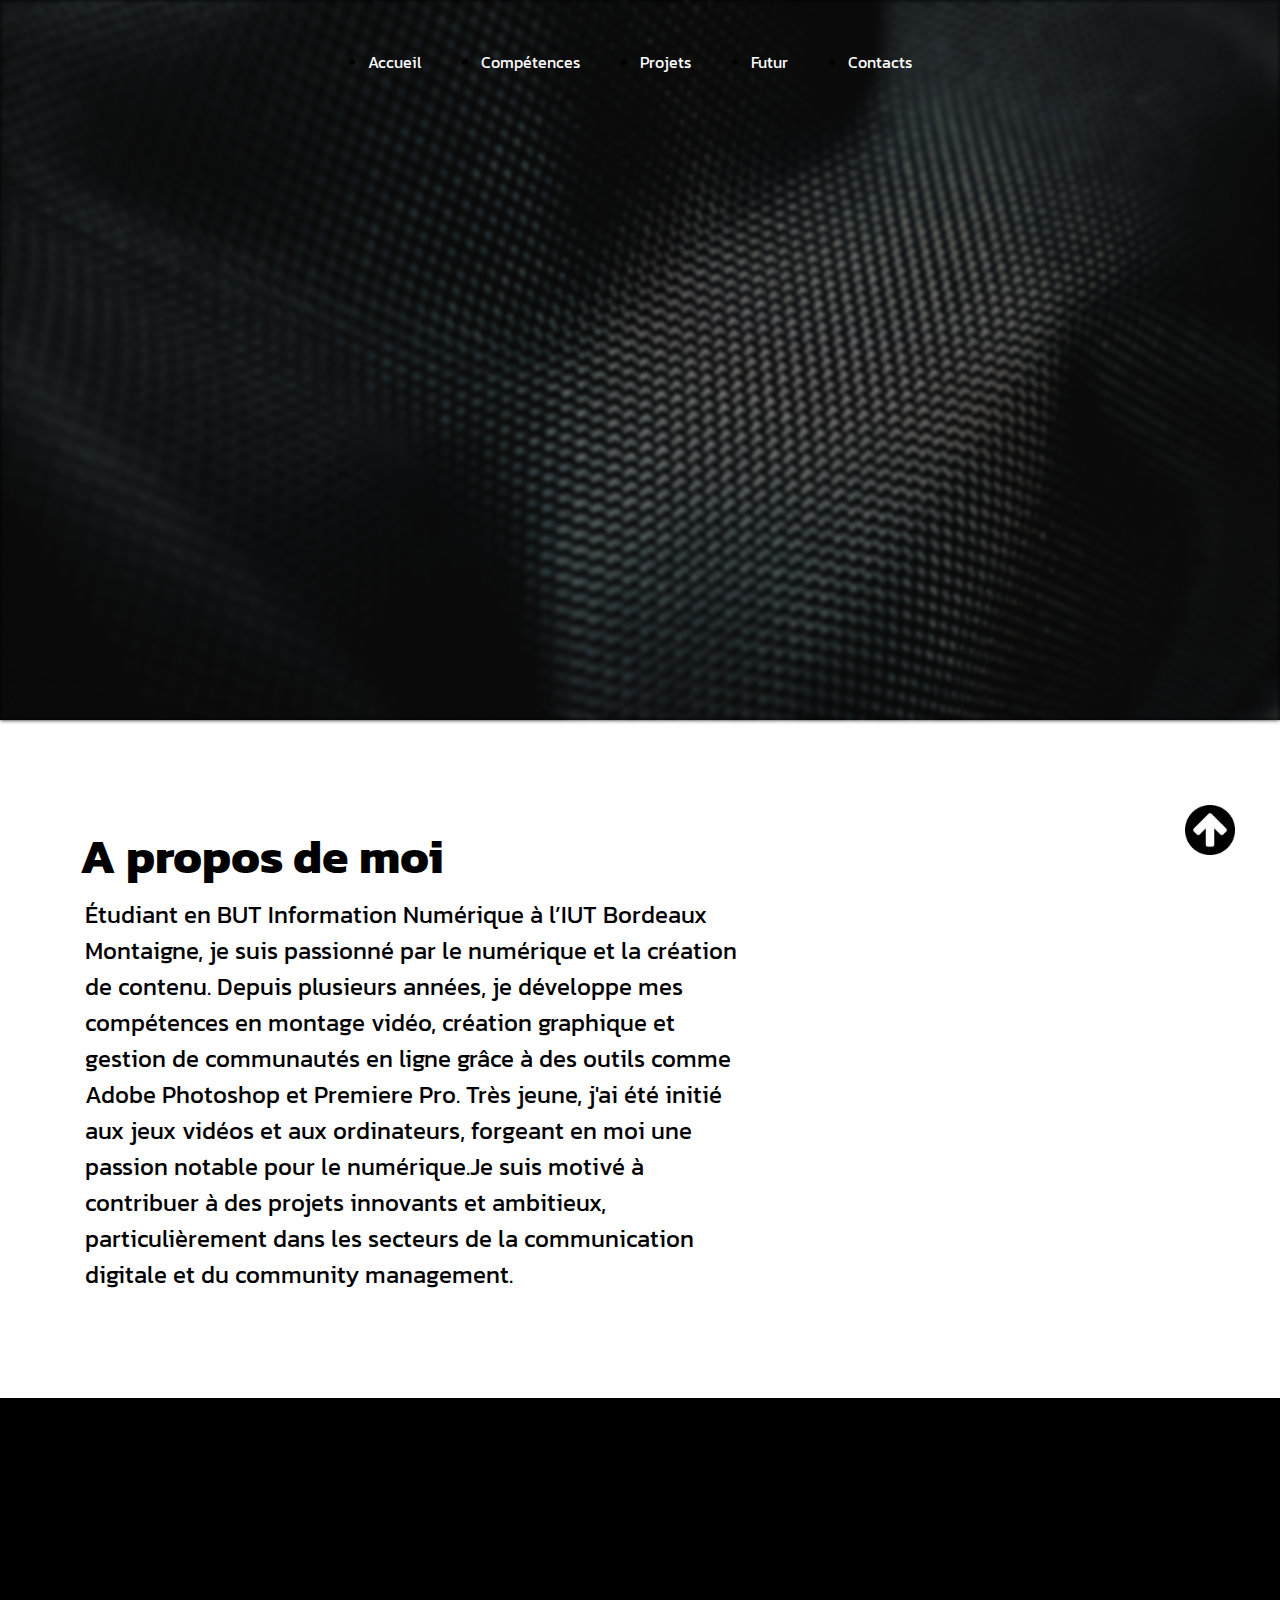
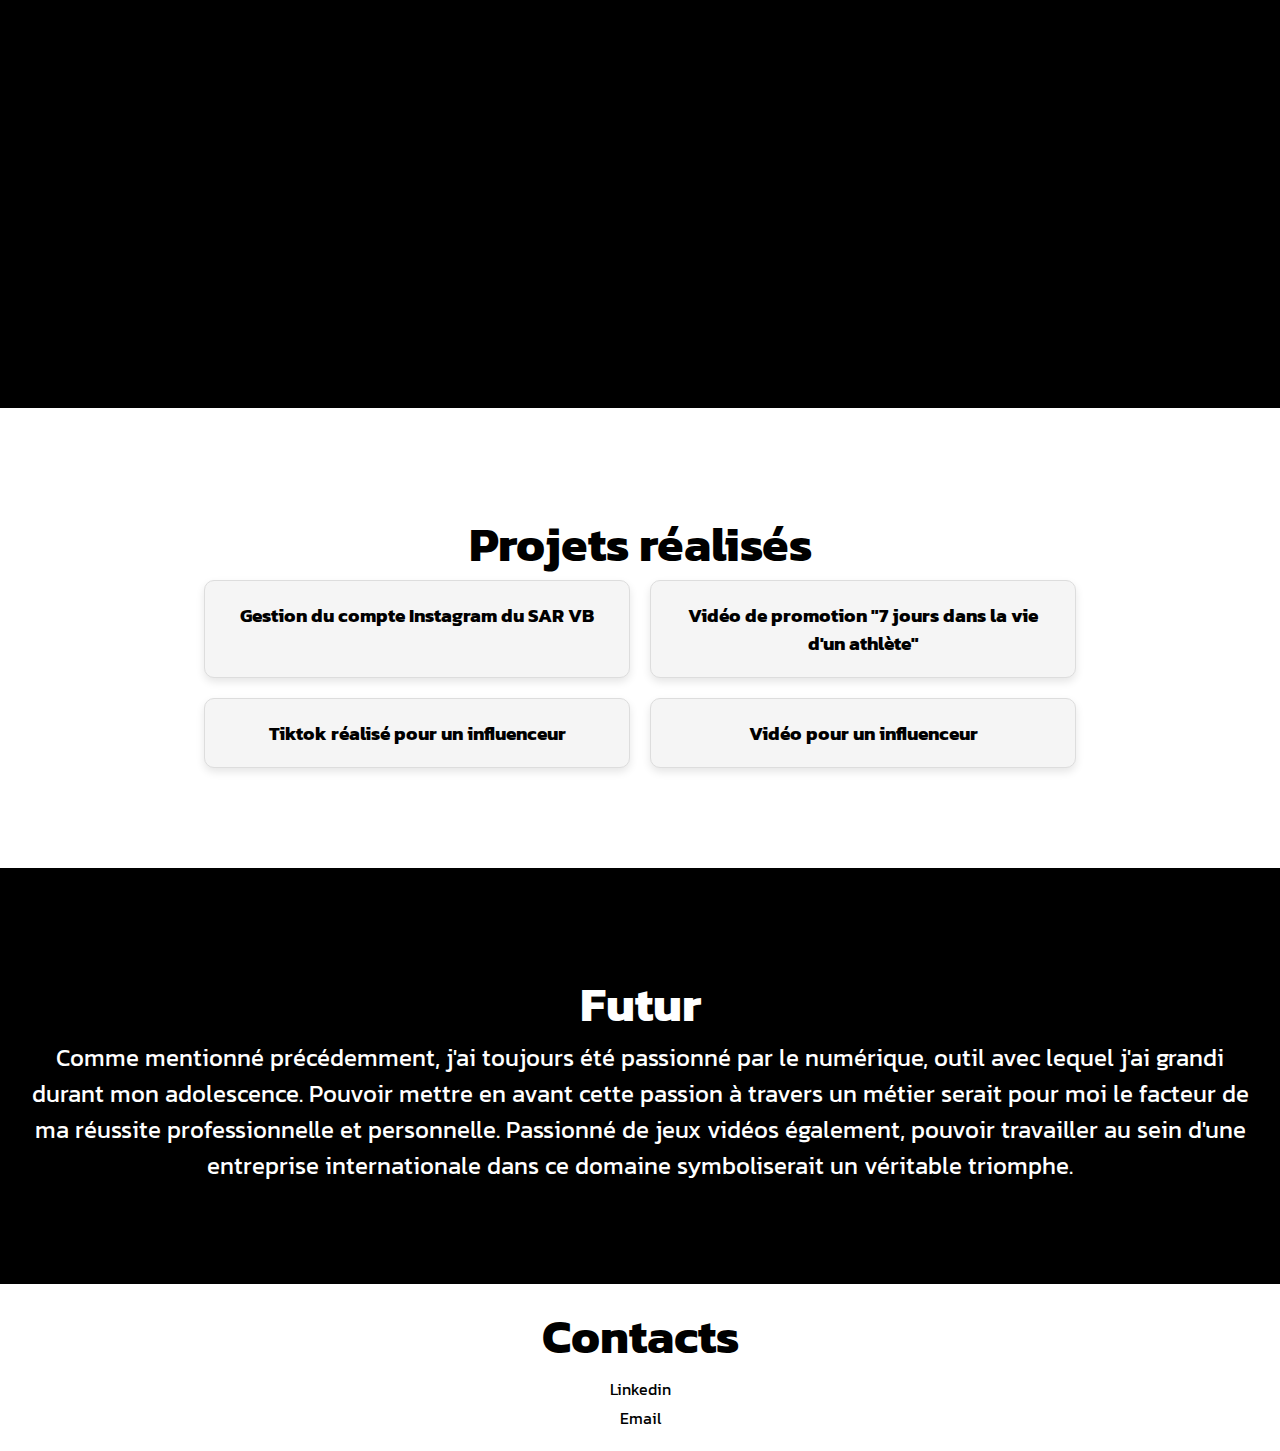
==== index.html @ db4028be "Add files via upload" ====
<!DOCTYPE html>
<html lang="fr">
<head>
    <meta charset="UTF-8">
    <meta name="viewport" content="width=device-width, initial-scale=1.0">
    <title>Portfolio</title>
    <link rel="stylesheet" href="styles/style.css">
</head>

<body>
    <nav class="navbar">
        <div class="navlinks">
            <ul>
                <li><a href="">Accueil</a></li>
                <li><a href="#compétences">Compétences</a></li>
                <li><a href="#Projets">Projets</a></li>
                <li><a href="#futur">Futur</a></li>
                <li><a href="#Contacts">Contacts</a></li>
            </ul>
        </div>
        <img src="images/burger.png" class="menu-burger">
    </nav>
    <div class="slider">
        <img src="images/slider.jpg" class="slider-image" draggable="false">
        <div class="slider-content">
            <h1><span>MOREL Maïol</span></h1>
        </div>
    </div>    
    <div class="section">
        <div class="boxed propos">
            <div class="flex">
                <div class="w40">
                    <h2>A propos de moi</h2>
                </div>
                <div class="w60">
                    <p id="text">
                        Étudiant en BUT Information Numérique à l’IUT Bordeaux Montaigne, je suis passionné par le numérique et la création de contenu. Depuis plusieurs années, je développe mes compétences en montage vidéo, création graphique et gestion de communautés en ligne grâce à des outils comme Adobe Photoshop et Premiere Pro. Très jeune, j'ai été initié aux jeux vidéos et aux ordinateurs, forgeant en moi une passion notable pour le numérique.Je suis motivé à contribuer à des projets innovants et ambitieux, particulièrement dans les secteurs de la communication digitale et du community management.

                    </p>
                </div>
            </div>
        </div>
    </div>
    <div class="section dark" id="compétences">
        <div class="boxed text-center">
            <h2>Mes compétences</h2>
            <div class="container_competences"> 
                <div class="w25 skill" >
                    <div class="container">
                        <img src="images/vegas.jpg" class="images_icones" draggable="false" alt="java">
                        <h3>Vegas</h3>
                    </div>
                    <div class="container">
                        <img src="images/adobe.png" class="images_icones" draggable="false" alt="python">
                        <h3>Adobe</h3>
                    </div>
                    <div class="container">
                        <img src="images/ps.png" class="images_icones" draggable="false" alt="HTML">
                        <h3>Photoshop</h3>
                    </div>
                    <div class="container">
                        <img src="images/premiere.png" class="images_icones" draggable="false" alt="PHP">
                        <h3>Premiere Pro</h3>
                    </div>
                </div>
            </div>
        </div>
    </div>
    <div class="section claire">
        <div class="boxed center-text" id="Projets">
            <h2>Projets réalisés</h2>

            <div class="container_projets" >
                <a  class="container_projet" href="https://www.instagram.com/sar.vb_/" draggable="false">
                    <div>
                        <h3>Gestion du compte Instagram du SAR VB</h3>
                    </div>
                </a>

                <a href="https://www.instagram.com/p/CzO-9KHrw-x/" class="container_projet" draggable="false">
                    <div>
                        <h3>Vidéo de promotion "7 jours dans la vie d'un athlète"</h3>
                    </div>
                </a>
                <a class="container_projet" href="https://www.tiktok.com/@nokapt/video/7187024029004483846?q=nokapt&t=1714820301020" draggable="false">
                    <div>
                        <h3>Tiktok réalisé pour un influenceur</h3>
                    </div>
                </a>
                <a class="container_projet" href="https://www.youtube.com/watch?v=TkOAJU5md28&t=4s" draggable="false">
                    <div>
                        <h3>Vidéo pour un influenceur</h3>
                    </div>
                </a>
                </div>
            </div>
        </div>
    </div>
    <div class="section dark" id="futur">
        <div class="boxed center-text">
            <h2>Futur</h2>
            <div class=" texteur">
                <p>Comme mentionné précédemment, j'ai toujours été passionné par le numérique, outil avec lequel j'ai grandi durant mon adolescence. Pouvoir mettre en avant cette passion à travers un métier serait pour moi le facteur de ma réussite professionnelle et personnelle. Passionné de jeux vidéos également, pouvoir travailler au sein d'une entreprise internationale dans ce domaine symboliserait un véritable triomphe.
                </p>
            </div>
    </div>
    </div>
<div class="btn">
        <img src="images/arrow.png"  class="icone">
    </div>
    <footer>
        <div class id="Contacts">
            <div class="footer-links">
                <h2>Contacts</h2>
                <ul>
                    <li><a href="https://www.linkedin.com/in/ma%C3%AFol-morel-6802a9332/" target="_blank">Linkedin</a></li>
                    <li><a href="https://mail.google.com/mail/?view=cm&fs=1&to=maiol.morel@gmail.com" target="_blank">Email</a></li>
                </ul>
    </footer>
</body>
<script src="js/app.js"></script>
</html>
---- styles/style.css ----
@import url('https://fonts.googleapis.com/css2?family=Kanit:wght@300&display=swap');
  *{
      margin : 0;
      padding : 0;

  }

.navbar{
  position:absolute;
  padding: 50px;
  display: flex;
  justify-content: center;
  width: 100%;
  box-sizing: border-box;
  z-index: 100;
}

.navbar a{
  color: white;
  text-decoration: none;
}

.navbar .navlinks ul{
  display: flex;
  justify-content: center;
}

.navbar .navlinks ul li{
  margin: 0 30px;
}

.navbar .menu-burger{
  display: none;
  position: absolute;
  top: 35px;
  right:50px;
  width: 35px;
}

@media screen and (max-width:745px){
  
  .navbar{
    padding: 0;
  }

  .navbar .menu-burger{
    display: block;
  }

  .navlinks{
    position: absolute;
    flex-direction: column;
    background-color: rgba(0, 0, 0, 0.497);
    backdrop-filter: blur(7px);
    width: 100%;
    height: 100vh;
    display: flex;
    justify-content: center;
    align-items: center;
    margin-left: -1000%;
    transition: all 0.5s ease;
  }



  .navlinks ul{
    display: flex;
    flex-direction: column;
  
  }

  .navbar .navlinks ul li{
    margin: 30px;
    font-size: 1.5em;
  }
}



.mobile-menu{
  margin-left: 0;

}

body{
  font-family: 'Kanit';
}

.slider
 {
  width: 100%;
  height: 80vh;
  background-color: black;
  position: relative;

 }

.slider-image{
  width: 100%;
  height: 100%;
  object-fit: cover;
  filter:blur(2px);
}

.slider-content{
  position: absolute;
  top: 50%;
  left: 50%;
  transform: translate(-50%,-50%);
}

h1{
  color: #FFF;
  font-size: 5rem;
}

h1 span{
  display: inline-block;
  opacity: 0;
  transform: translateY(-30px);
  animation: apparition 0.8s 0.2s ease-out forwards;

}

.nsm{
  text-align: center;

}

p span{
  display: inline-block;
  opacity: 0;
  transform: translateY(-30px);
  animation: apparition 0.8s 0.4s ease-out forwards;
}


.slider-content p{
  color: #FFF;
  font-size: 2rem;
  font-weight: 300;
  
}

.section{
  padding: 100px 0;
}

.propos{
  max-width: 1200px;
}


.boxed{
  margin-inline: auto;
}

.container_competences{
  overflow: auto;
  box-sizing: border-box;
  display: flex;
  justify-content: space-around;
  flex-wrap: wrap;
}

.w40{
  width: 40%;
}

.w60{
  width: 60%;
}

.w25{
  width: 100%;
}

h2{
  font-size: 3rem;
}

p{
  font-size: 1.5rem;
  line-height: 1.5em;
}

.dark{
  background: black;
  color: #FFF;
}

.text-center{
  text-align: center;
  opacity: 0;
  transition: transform 1s ease, opacity 1s ease;
}

.text-center.active{
  transform: translateX(0%);
  opacity: 1;
}

.center-text{
  text-align: center;
  opacity: 1;
  transition: transform 1s ease, opacity 1s ease;
}

.center-text.active{
  transform: translateX(0%);
  opacity: 1;
}


.skill{
  display: flex;
  border-radius: 15px;
  padding: 20px;
  box-sizing: border-box;
  overflow: auto;
}

.container{
  background-color: rgb(34, 34, 34);
  padding: 10%;
  border-radius: 15%;
  margin-right: 30px;
  width: 50px;
  height: 50px;
  display: flex;
  align-items: center;
  justify-content: center;
  flex-direction: column;
  transition: transform 0.3s ease-in-out;
}

.container:hover{
  transform: scale(1.10);
}

.container_competences img {
  max-width: 100%;
  height: auto;
  object-fit: contain;
}

.images_icones{
  width: 100%;
  height: 100%;
  object-fit: contain;
}



.images{
  width: 50px;
  height: 50px;
}

.contacts{
  display: flex;
  justify-content: center; 
  align-items: center; 
  flex-wrap: wrap;
}

.contacts > *{
  margin: 0 10px;
}

@keyframes apparition{
  100%{
    opacity: 1;
    transform: none;
  }
}

@media (max-width: 600px) {
  .skills-container {
    flex-direction: column; 
  }
}


.skill::-webkit-scrollbar {
  width: 12px; 
}

.skill::-webkit-scrollbar-track {
  background: rgb(21, 21, 21);
}

.skill::-webkit-scrollbar-thumb {
  background: #555; 
  border-radius: 6px; 
}

.skill::-webkit-scrollbar-thumb:hover {
  background: #555; 
}

.dots {
  display: flex;
  justify-content: center;
  align-items: center;
  margin-top: 10px;
}

.vert{
  background-color : green;
}

.rouge{
  background-color: red;
}

.dots span {
  height: 10px;
  width: 10px;
  border-radius: 50%;
  display: inline-block;
  margin: 5px;
}

.container_projet {
  text-decoration: none;
  color: black;
  width: 30%;
  background-color: #f5f5f5;
  border: 1px solid #ddd;
  box-shadow: 0 4px 8px rgba(0,0,0,0.1);
  padding: 20px;
  border-radius: 10px;
  transition: transform 0.3s ease-in-out;
}

.container_projet.active{
  transform: translateX(0%);
  opacity: 1;
}

.container_projets {

  position: relative;
  display: flex;
  justify-content: center;
  align-items: stretch;
  flex-wrap: wrap;
  gap: 20px;
}

.container_projet:hover {
  transform: scale(1.05);
}

.container_projets.active{
  opacity: 1;
  transition: transform 1s ease, opacity 1s ease;

}

.images_projets{
  height: 30%;
  width: 80%;
}


@media (max-width: 600px) {
  .container_projet {
    width: 100%;
  }
}

.test{
  display: block;
  position: absolute;
  left: -100%;
  padding: 0 .25em;
  transition: all .5s;
}

.container_projet img{
  max-width: 100%;
  margin: auto  ;
  object-fit: cover;
  z-index: 1;
  position: relative;
}


.container_projet:hover{
  opacity: 1;
  height: auto;
}

@media (max-width:1280px) {
  .flex{
    padding: 0 40px;
  }
}

.texteur{
  align-items: center;
  padding: 0 20px;
}

.btn {
  height: 100px;
  width: 100px;
  background: white;
  border-radius: 50%;
  display: flex;
  justify-content: center;
  align-items: center;
  position: fixed;
  right: 20px;
  bottom: 20px;
  cursor: pointer;
}

.icone {
  width: 50px;
}

.download{
  color: #ddd;
  text-decoration: none;
  background-color: black;
  border-radius: 20px;
  padding: 5px;
}

.claire{
  background-color: white;
}

#presentation{
  display: flex;
}

.carrePres{
  border-radius: 20px;
  color: black;
  max-width: 50%;
  padding:10px 40px;
  margin-left: 50px;
  margin-right: 50px;
}


#text{
  padding: 5px;
}

.souligne{
  text-decoration: underline;
}

.mid{
  justify-content: center;
  justify-items: center;
  
}

.none{
  text-decoration: none;
  color: black;
  font-weight: bold;
}

.image-data {
  width: 100%; 
  height: auto; 
  display: block; 
  margin-top: 10px;
}
footer {
  background-color: #ffffff;
  color: #000000;
  padding: 1rem 0;
  position: relative;
  bottom: auto;
  width: 100%;
}

.footer-content {
  display: flex;
  justify-content: space-around;
  align-items: center;
  max-width: 1200px;
  margin: 0 auto;
  padding: 10px;
  flex-wrap: wrap;
}

.footer-links, .footer-images, .footer-text {
  flex: 1;
  text-align: center;
}

.footer-links ul {
  list-style: none;
  padding: 0;
}

.footer-links li {
  margin: 5px 0;
}

.footer-links a {
  color: #000000;
  text-decoration: none;
}

.footer-links a:hover {
  text-decoration: underline;
}

.footer-images img {
  width: 50px;
  margin: 0 10px;
  vertical-align: middle;
}

.footer-text p {
  margin: 5px 0;
}
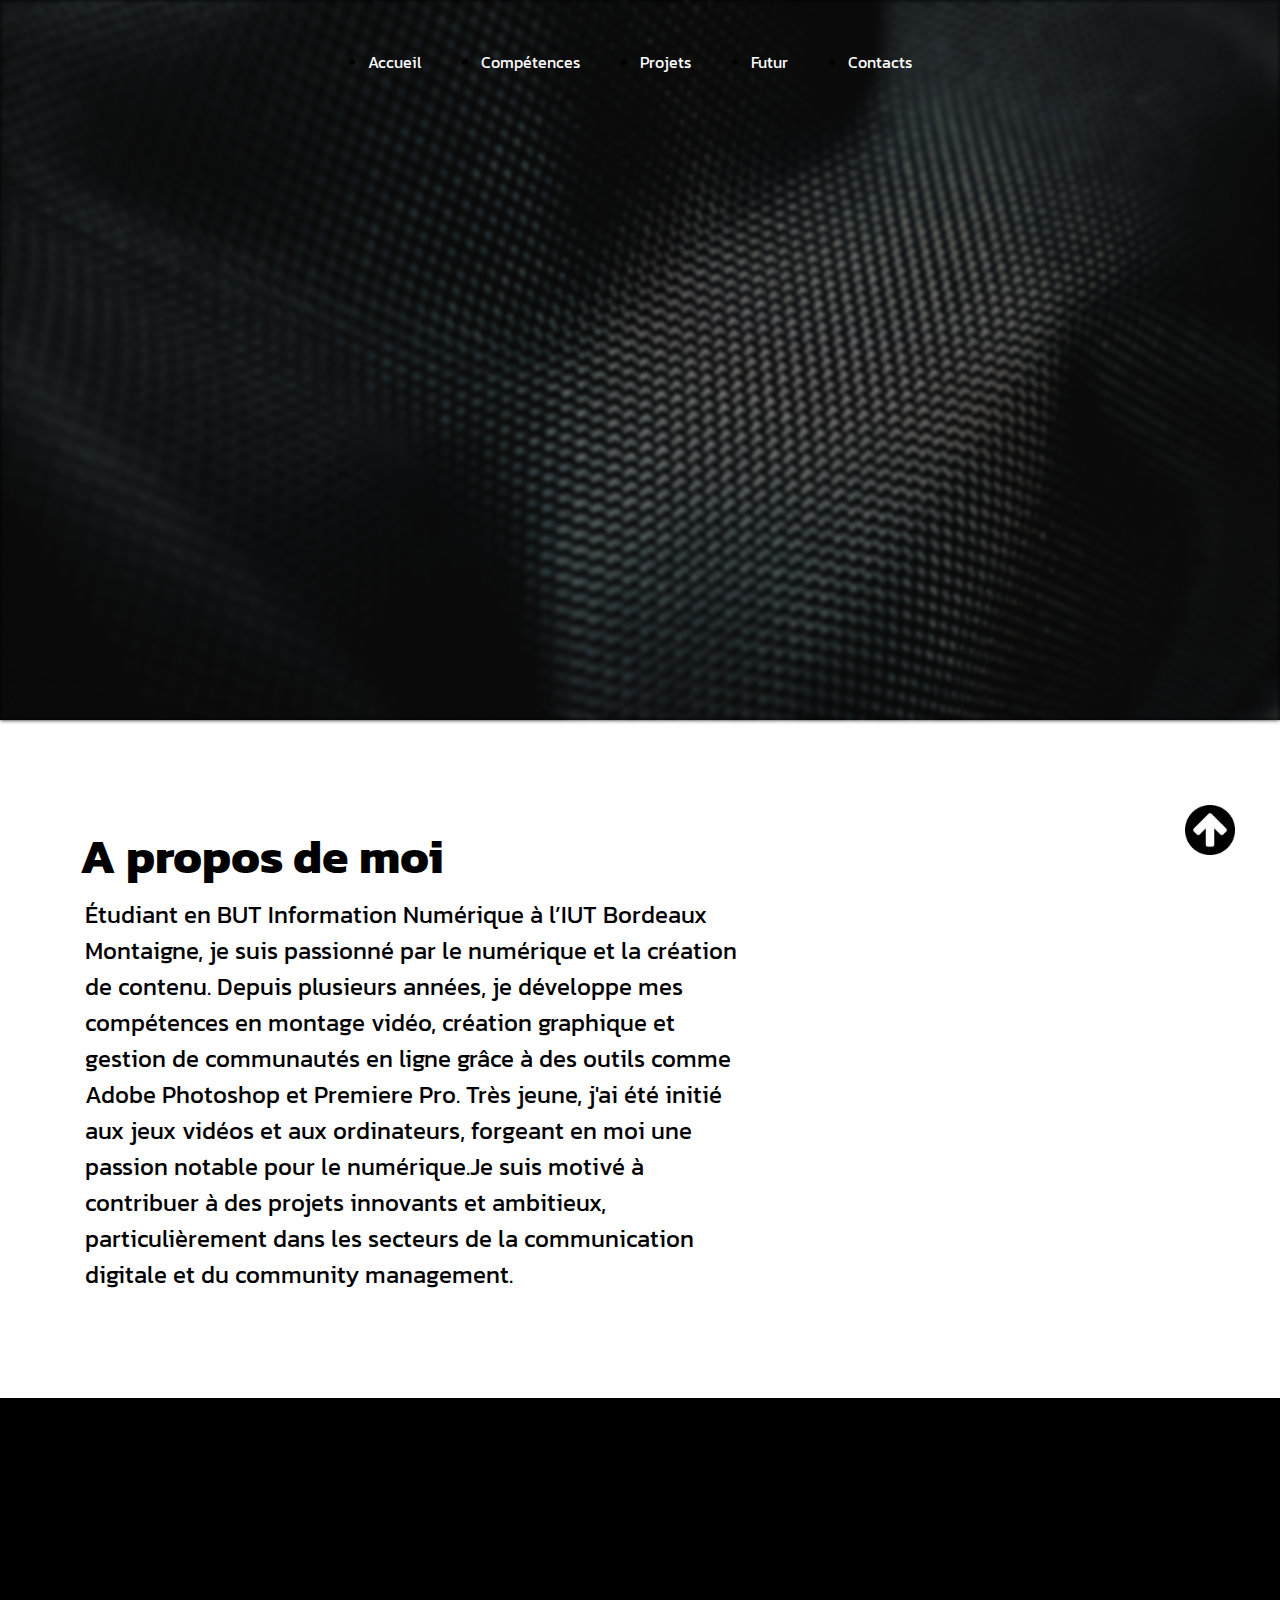
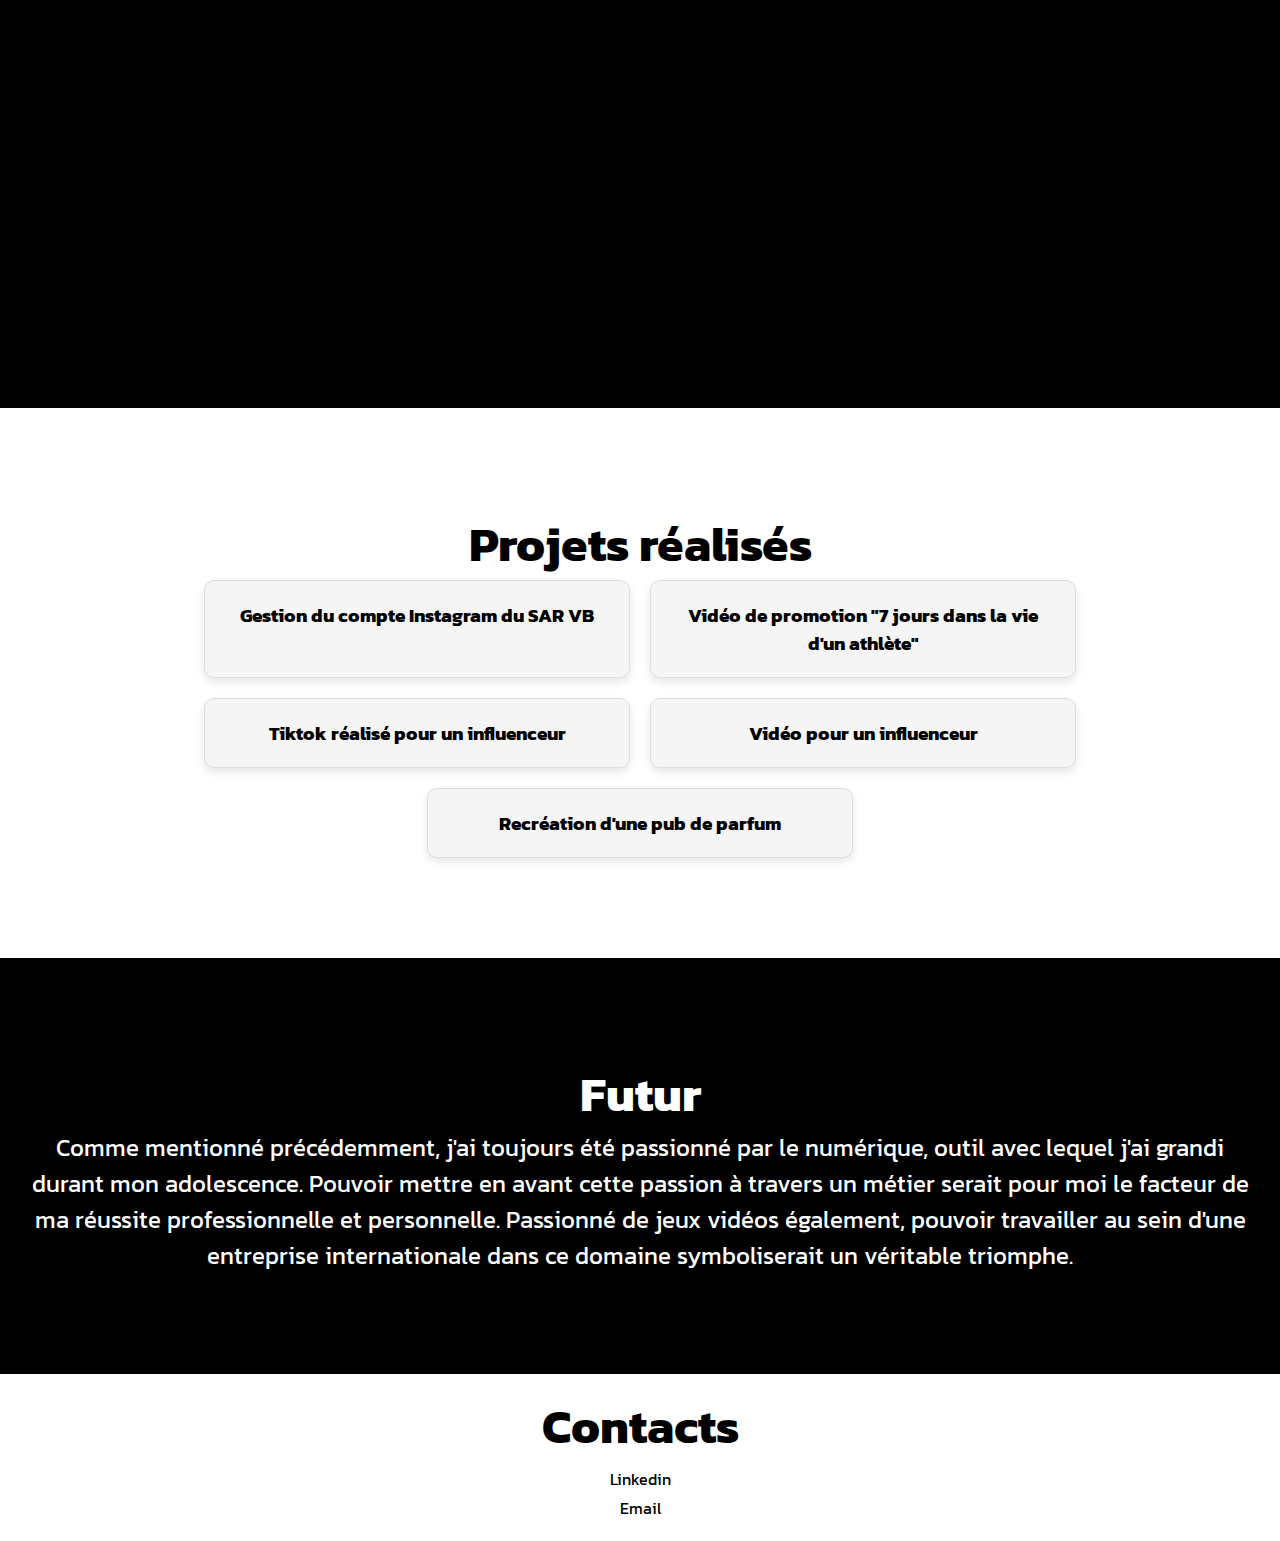
==== commit f1089003: "Add files via upload" ====
--- a/index.html
+++ b/index.html
@@ -92,6 +92,11 @@
                         <h3>Vidéo pour un influenceur</h3>
                     </div>
                 </a>
+                <a class="container_projet" href="images/parfum.png" draggable="false">
+                    <div>
+                        <h3>Recréation d'une pub de parfum</h3>
+                    </div>
+                </a>
                 </div>
             </div>
         </div>
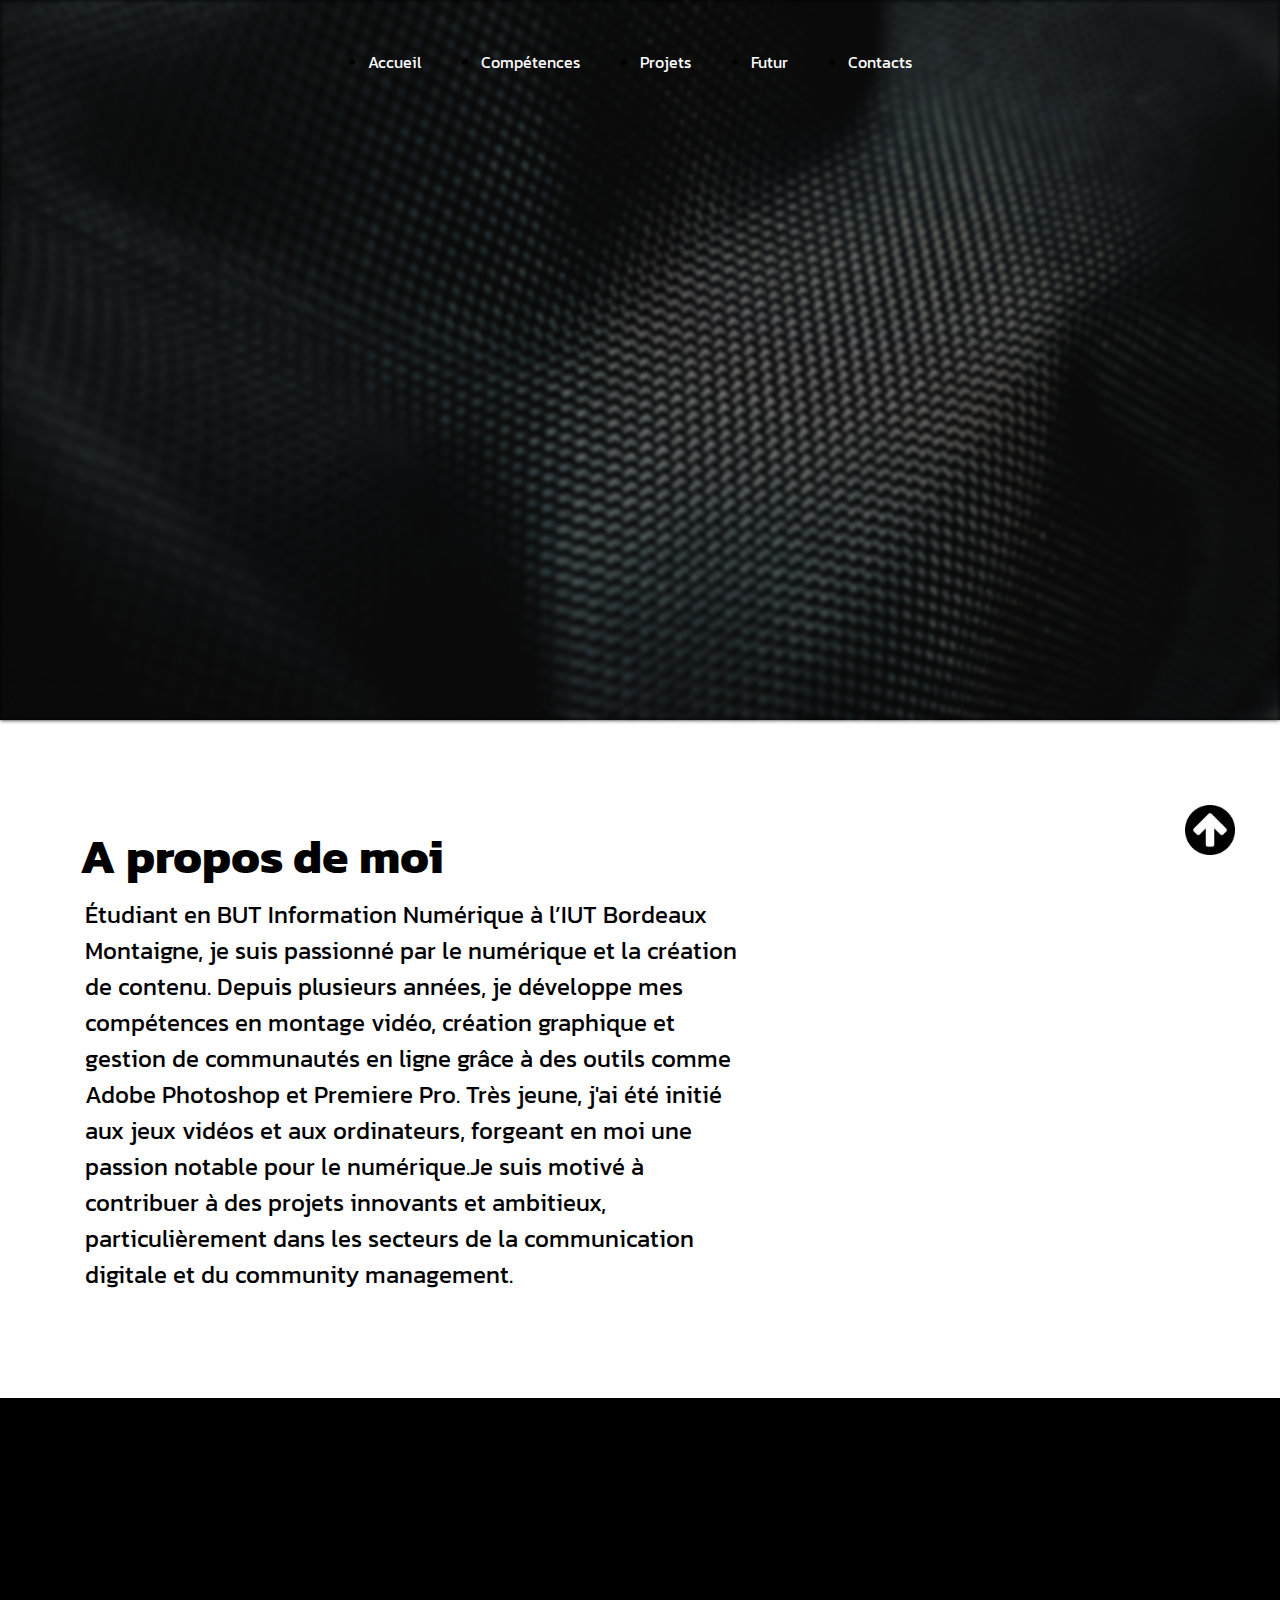
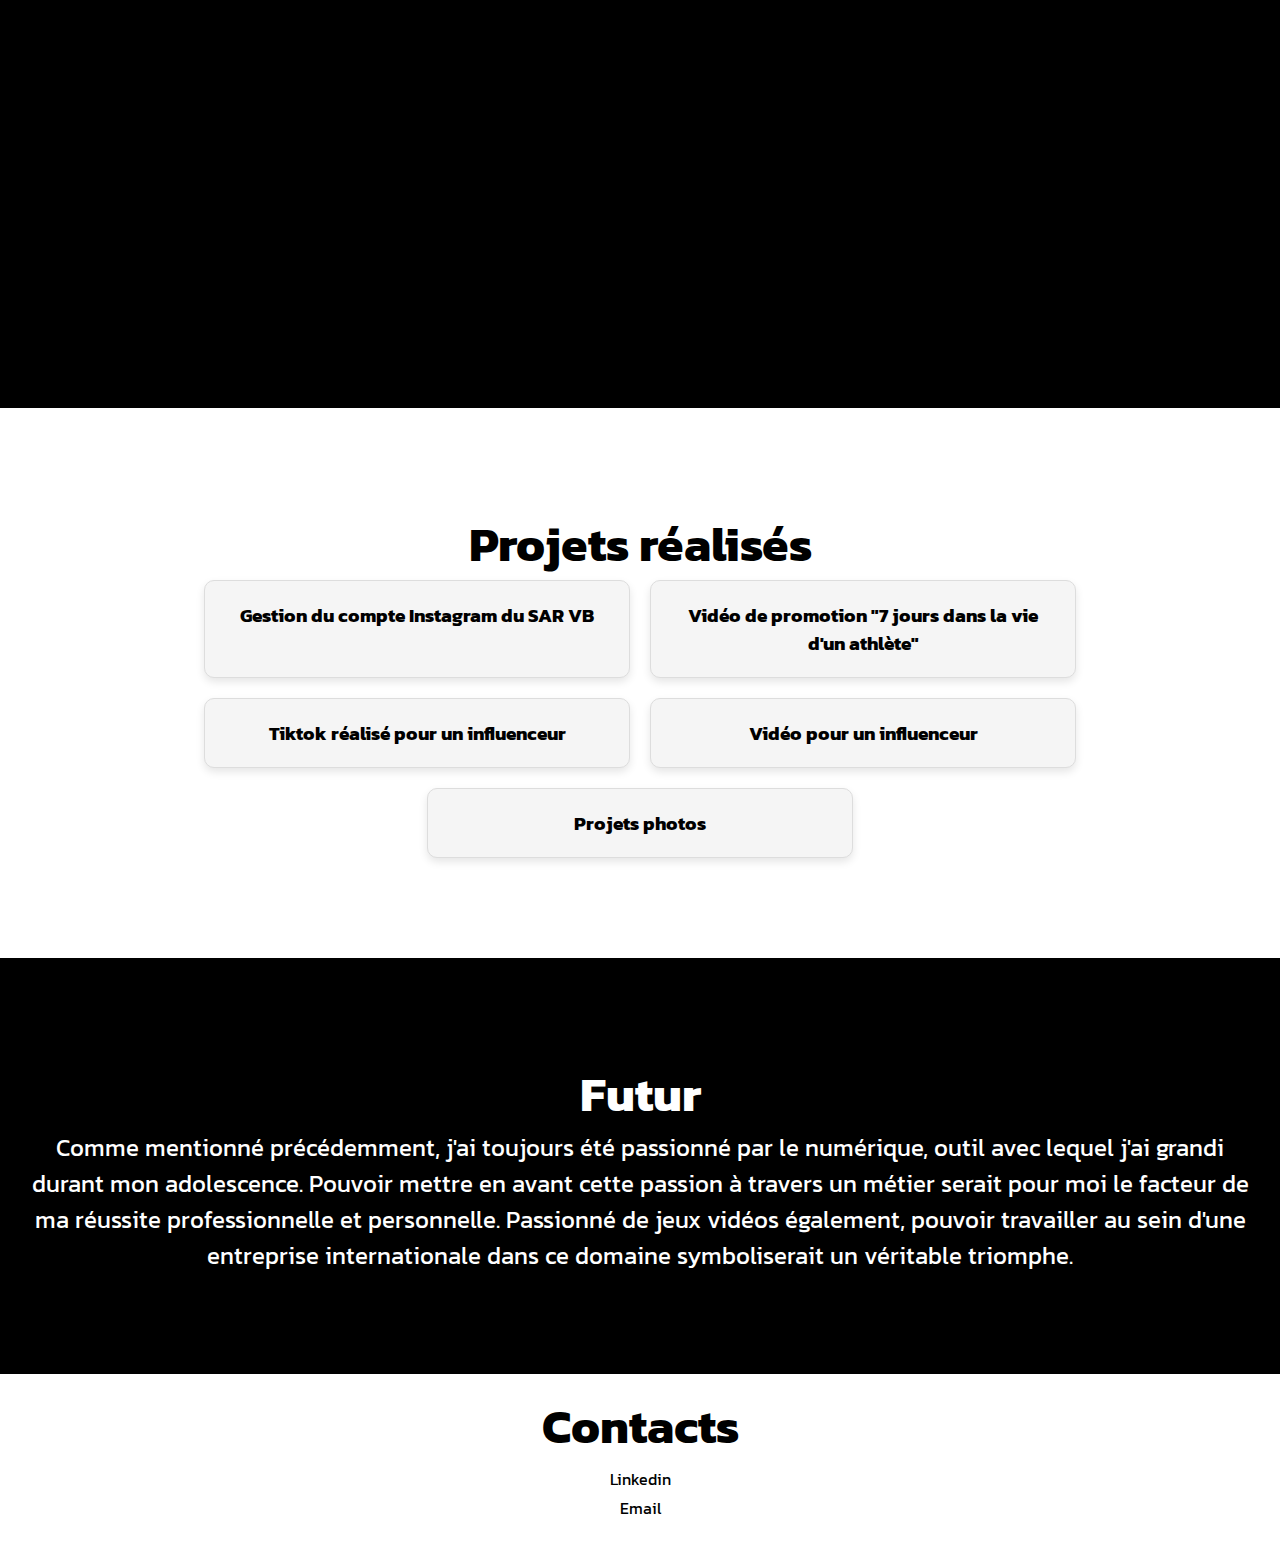
==== commit 3301afe5: "Add files via upload" ====
--- a/index.html
+++ b/index.html
@@ -71,30 +71,30 @@
             <h2>Projets réalisés</h2>
 
             <div class="container_projets" >
-                <a  class="container_projet" href="https://www.instagram.com/sar.vb_/" draggable="false">
+                <a  class="container_projet" href="https://www.instagram.com/rochefort.volley/" target="_blank" draggable="false">
                     <div>
                         <h3>Gestion du compte Instagram du SAR VB</h3>
                     </div>
                 </a>
 
-                <a href="https://www.instagram.com/p/CzO-9KHrw-x/" class="container_projet" draggable="false">
+                <a href="https://www.instagram.com/p/CzO-9KHrw-x/" target="_blank" class="container_projet" draggable="false">
                     <div>
                         <h3>Vidéo de promotion "7 jours dans la vie d'un athlète"</h3>
                     </div>
                 </a>
-                <a class="container_projet" href="https://www.tiktok.com/@nokapt/video/7187024029004483846?q=nokapt&t=1714820301020" draggable="false">
+                <a class="container_projet" href="https://www.tiktok.com/@nokapt/video/7187024029004483846?q=nokapt&t=1714820301020" target="_blank" draggable="false">
                     <div>
                         <h3>Tiktok réalisé pour un influenceur</h3>
                     </div>
                 </a>
-                <a class="container_projet" href="https://www.youtube.com/watch?v=TkOAJU5md28&t=4s" draggable="false">
+                <a class="container_projet" href="https://www.youtube.com/watch?v=TkOAJU5md28&t=4s" target="_blank" draggable="false">
                     <div>
                         <h3>Vidéo pour un influenceur</h3>
                     </div>
                 </a>
-                <a class="container_projet" href="images/parfum.png" draggable="false">
+                <a class="container_projet" href="rendus.html" target="_blank" draggable="false">
                     <div>
-                        <h3>Recréation d'une pub de parfum</h3>
+                        <h3>Projets photos </h3>
                     </div>
                 </a>
                 </div>
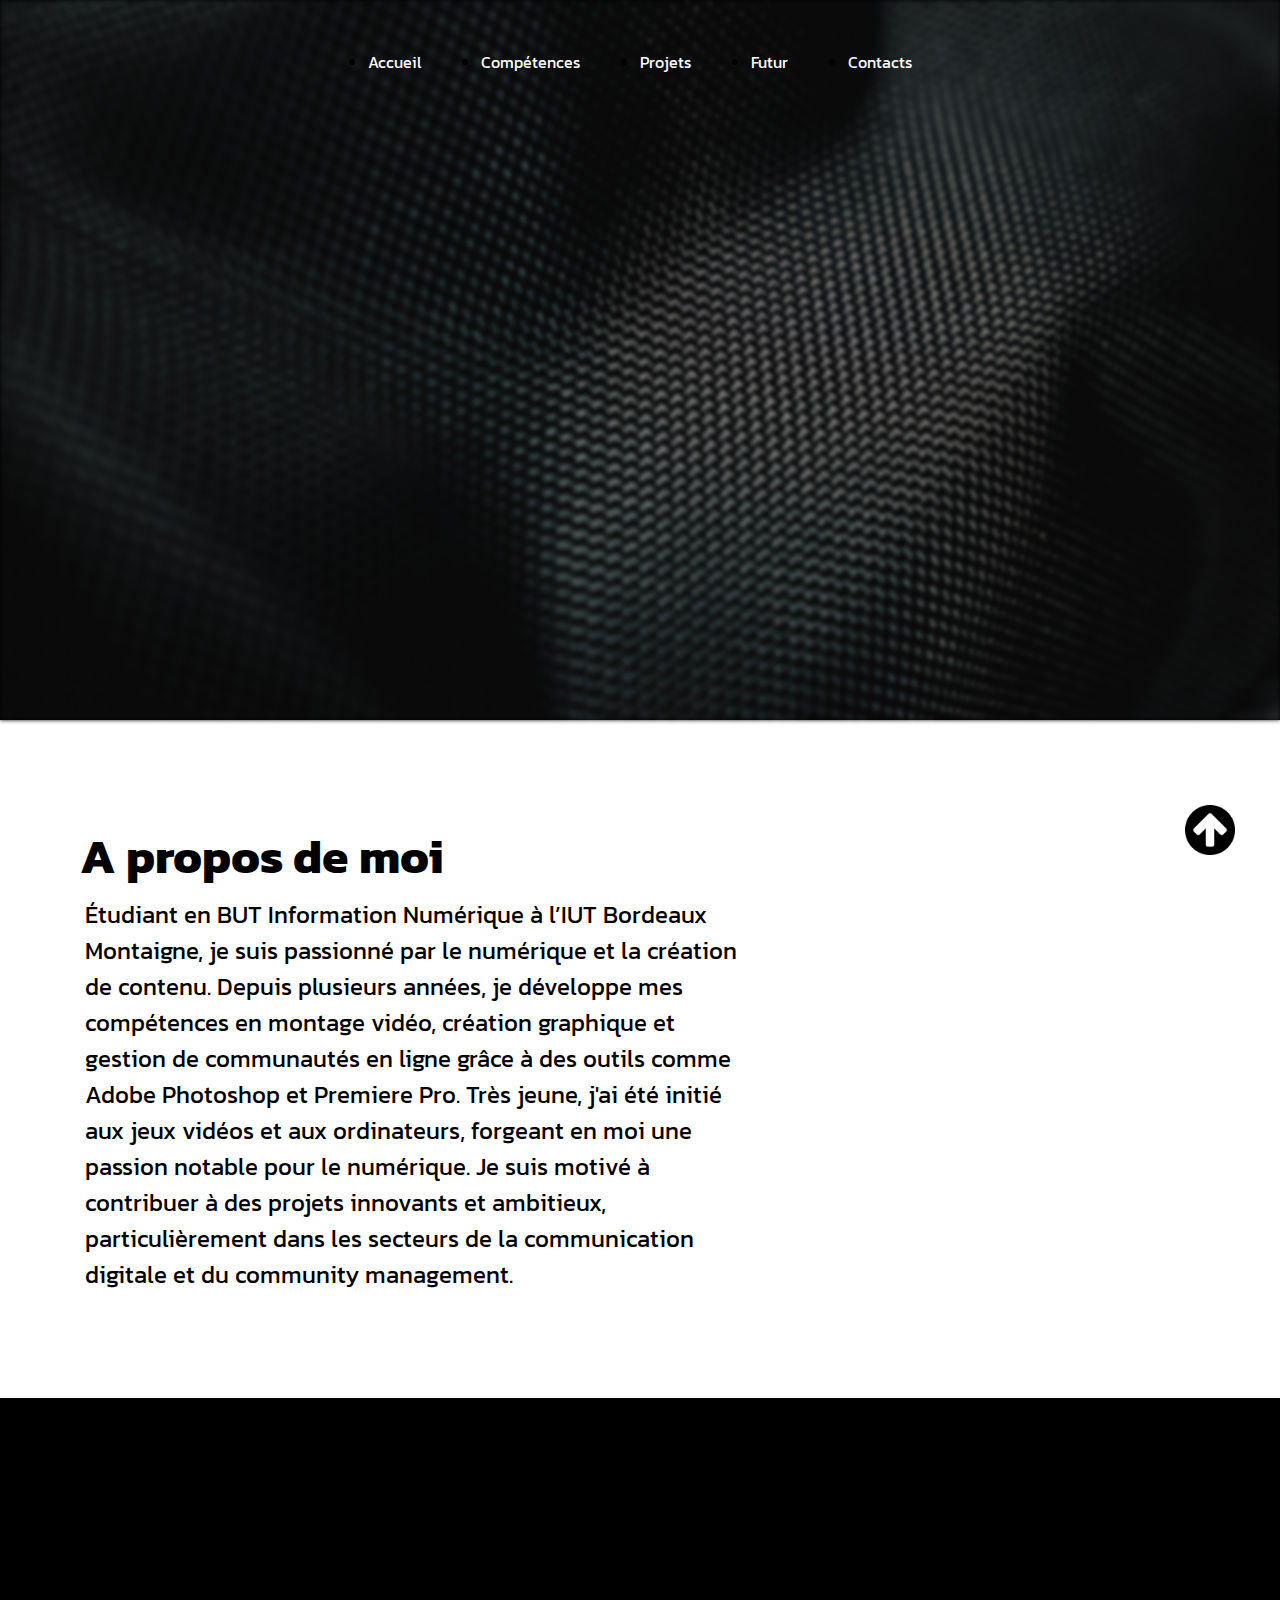
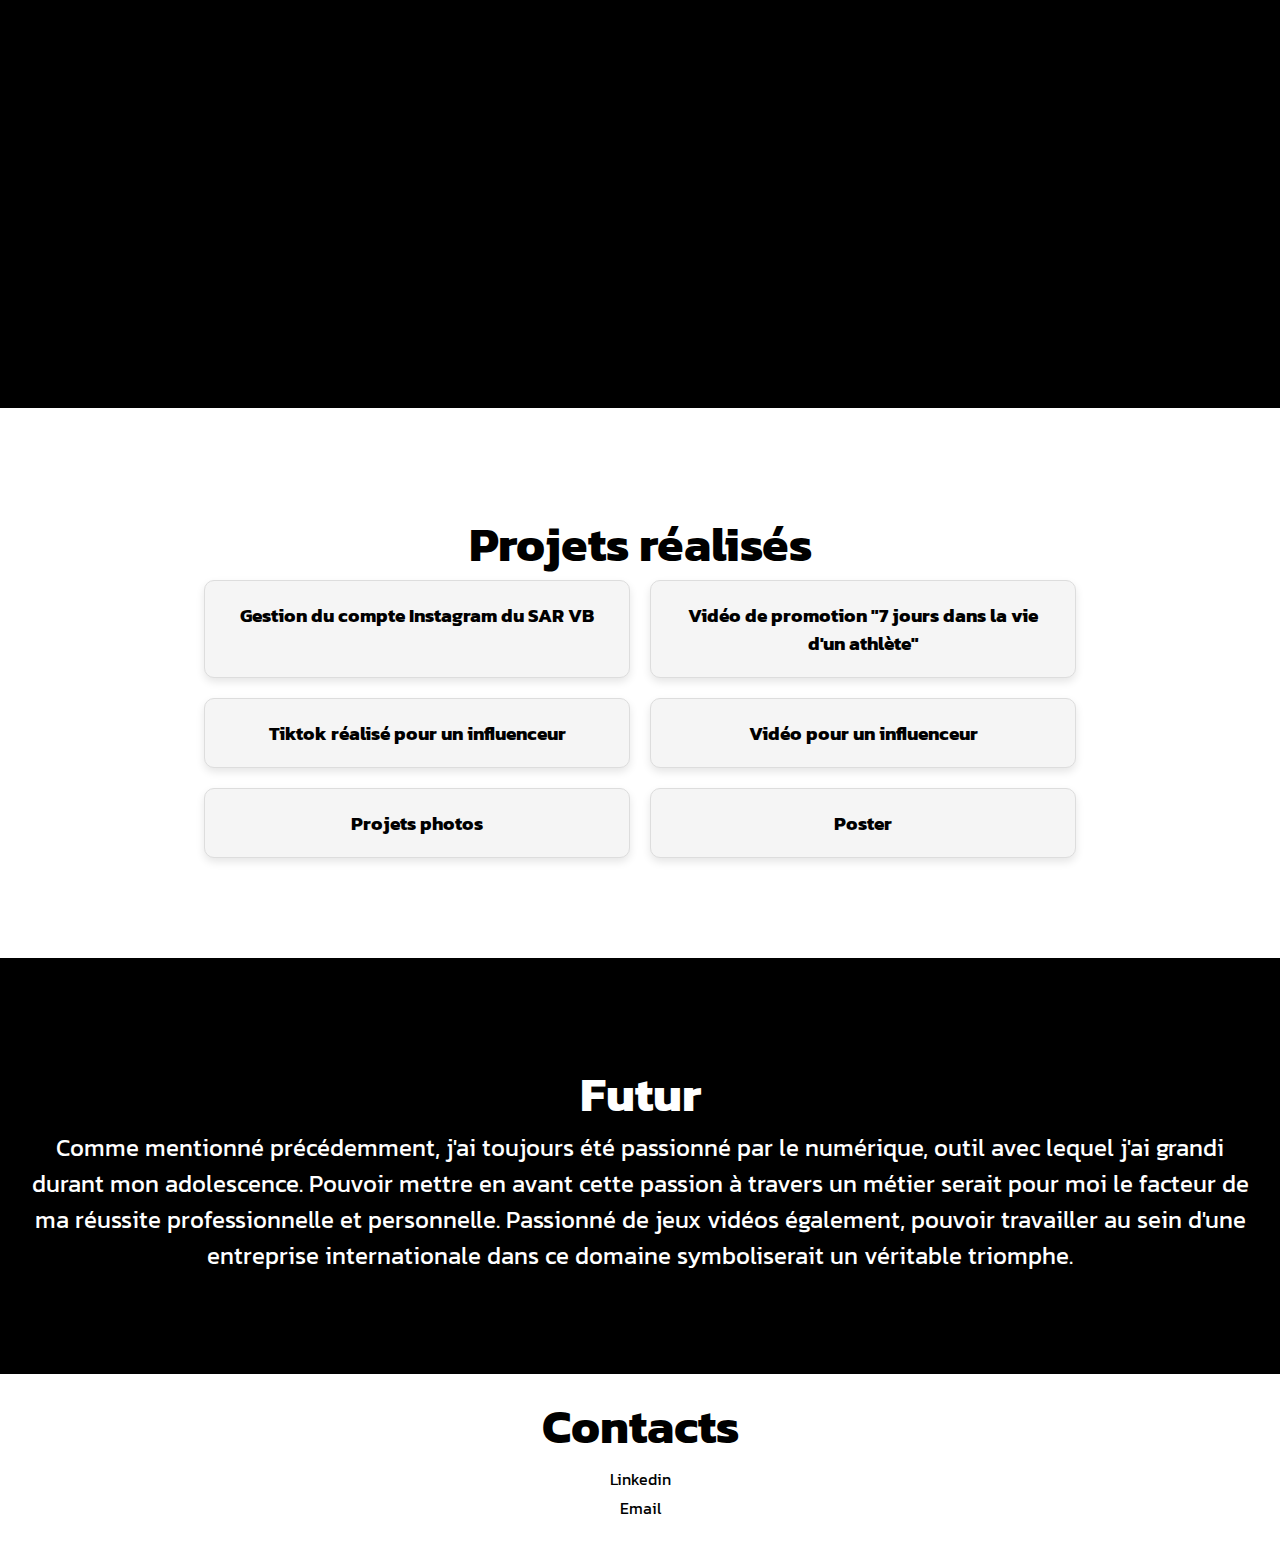
==== commit ae8f45b8: "Add files via upload" ====
--- a/index.html
+++ b/index.html
@@ -34,7 +34,7 @@
                 </div>
                 <div class="w60">
                     <p id="text">
-                        Étudiant en BUT Information Numérique à l’IUT Bordeaux Montaigne, je suis passionné par le numérique et la création de contenu. Depuis plusieurs années, je développe mes compétences en montage vidéo, création graphique et gestion de communautés en ligne grâce à des outils comme Adobe Photoshop et Premiere Pro. Très jeune, j'ai été initié aux jeux vidéos et aux ordinateurs, forgeant en moi une passion notable pour le numérique.Je suis motivé à contribuer à des projets innovants et ambitieux, particulièrement dans les secteurs de la communication digitale et du community management.
+                        Étudiant en BUT Information Numérique à l’IUT Bordeaux Montaigne, je suis passionné par le numérique et la création de contenu. Depuis plusieurs années, je développe mes compétences en montage vidéo, création graphique et gestion de communautés en ligne grâce à des outils comme Adobe Photoshop et Premiere Pro. Très jeune, j'ai été initié aux jeux vidéos et aux ordinateurs, forgeant en moi une passion notable pour le numérique. Je suis motivé à contribuer à des projets innovants et ambitieux, particulièrement dans les secteurs de la communication digitale et du community management.
 
                     </p>
                 </div>
@@ -51,8 +51,8 @@
                         <h3>Vegas</h3>
                     </div>
                     <div class="container">
-                        <img src="images/adobe.png" class="images_icones" draggable="false" alt="python">
-                        <h3>Adobe</h3>
+                        <img src="images/canva.png" class="images_icones" draggable="false" alt="python">
+                        <h3>Canvas</h3>
                     </div>
                     <div class="container">
                         <img src="images/ps.png" class="images_icones" draggable="false" alt="HTML">
@@ -61,6 +61,10 @@
                     <div class="container">
                         <img src="images/premiere.png" class="images_icones" draggable="false" alt="PHP">
                         <h3>Premiere Pro</h3>
+                    </div>
+                    <div class="container">
+                        <img src="images/illustrator.png" class="images_icones" draggable="false" alt="PHP">
+                        <h3>illustrator</h3>
                     </div>
                 </div>
             </div>
@@ -97,6 +101,11 @@
                         <h3>Projets photos </h3>
                     </div>
                 </a>
+                <a class="container_projet" href="images/Affiche.png" target="_blank" draggable="false">
+                    <div>
+                        <h3>Poster</h3>
+                    </div>
+                </a>
                 </div>
             </div>
         </div>
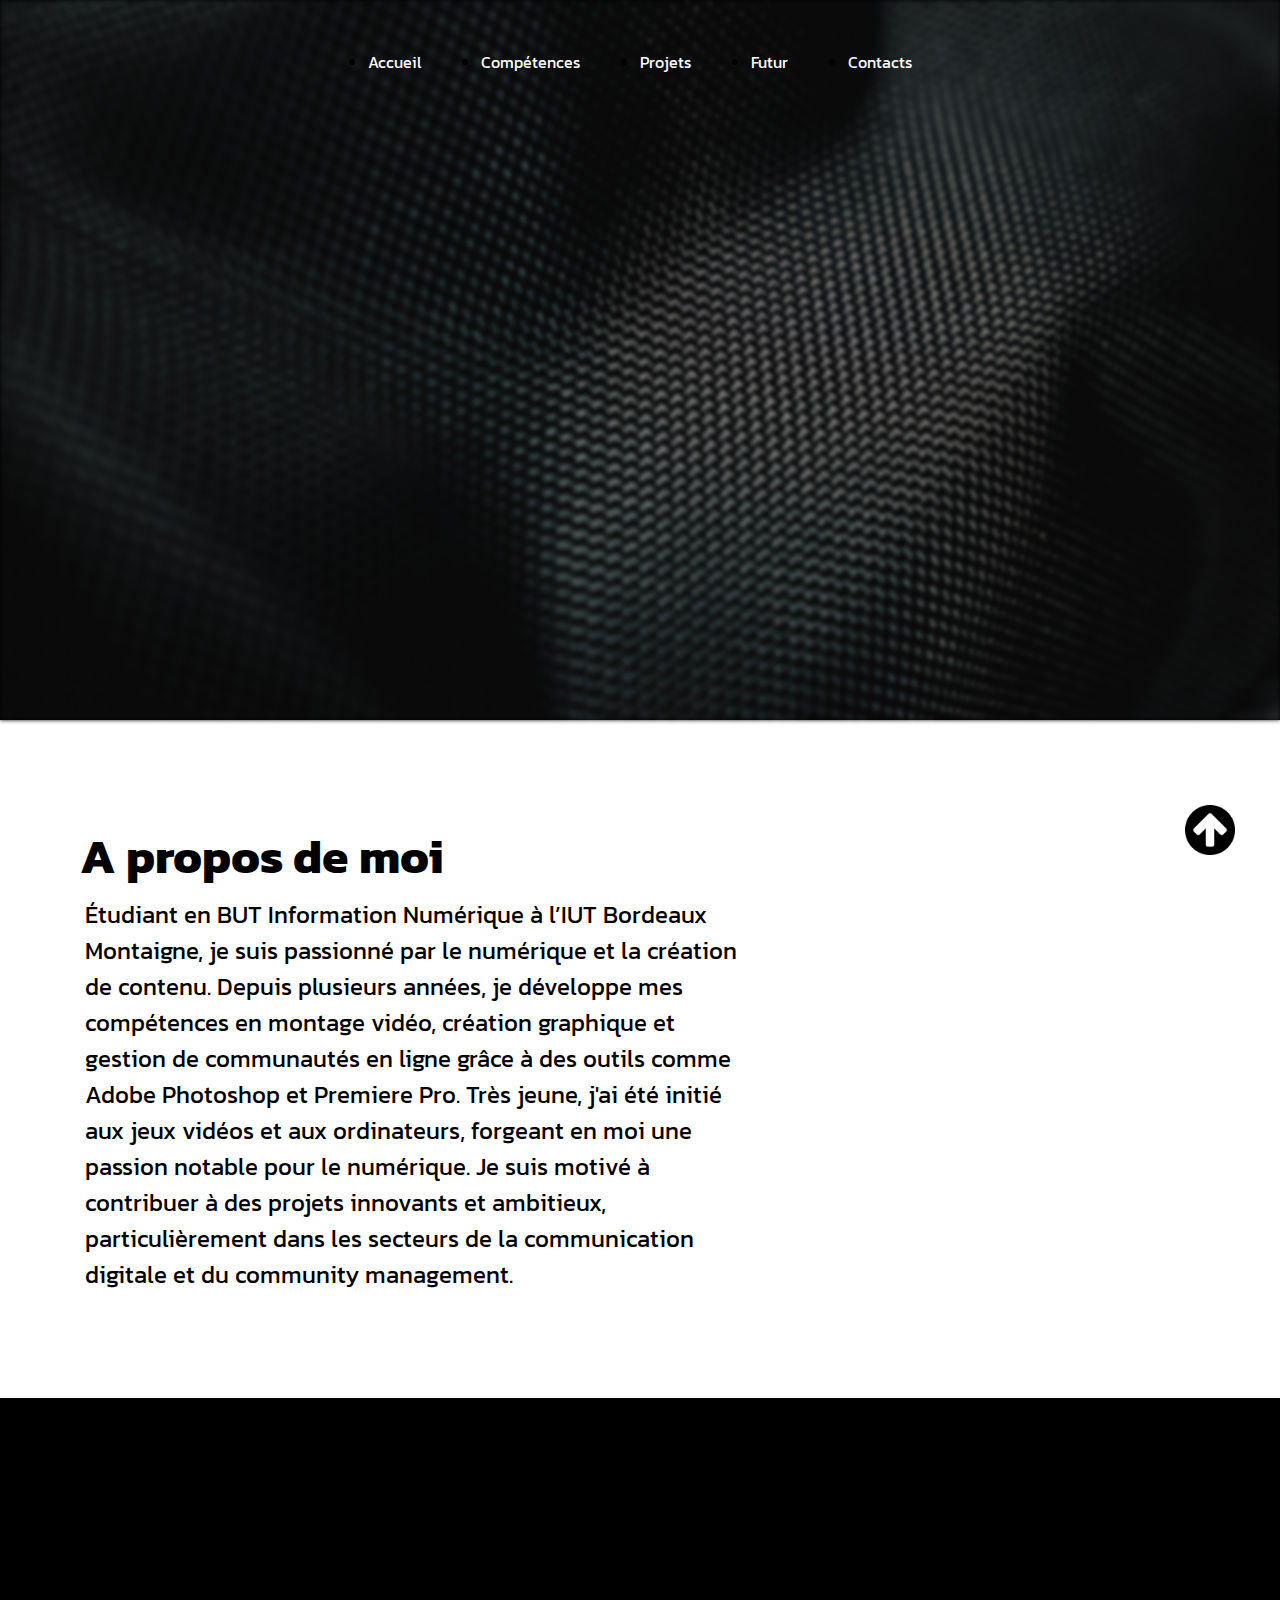
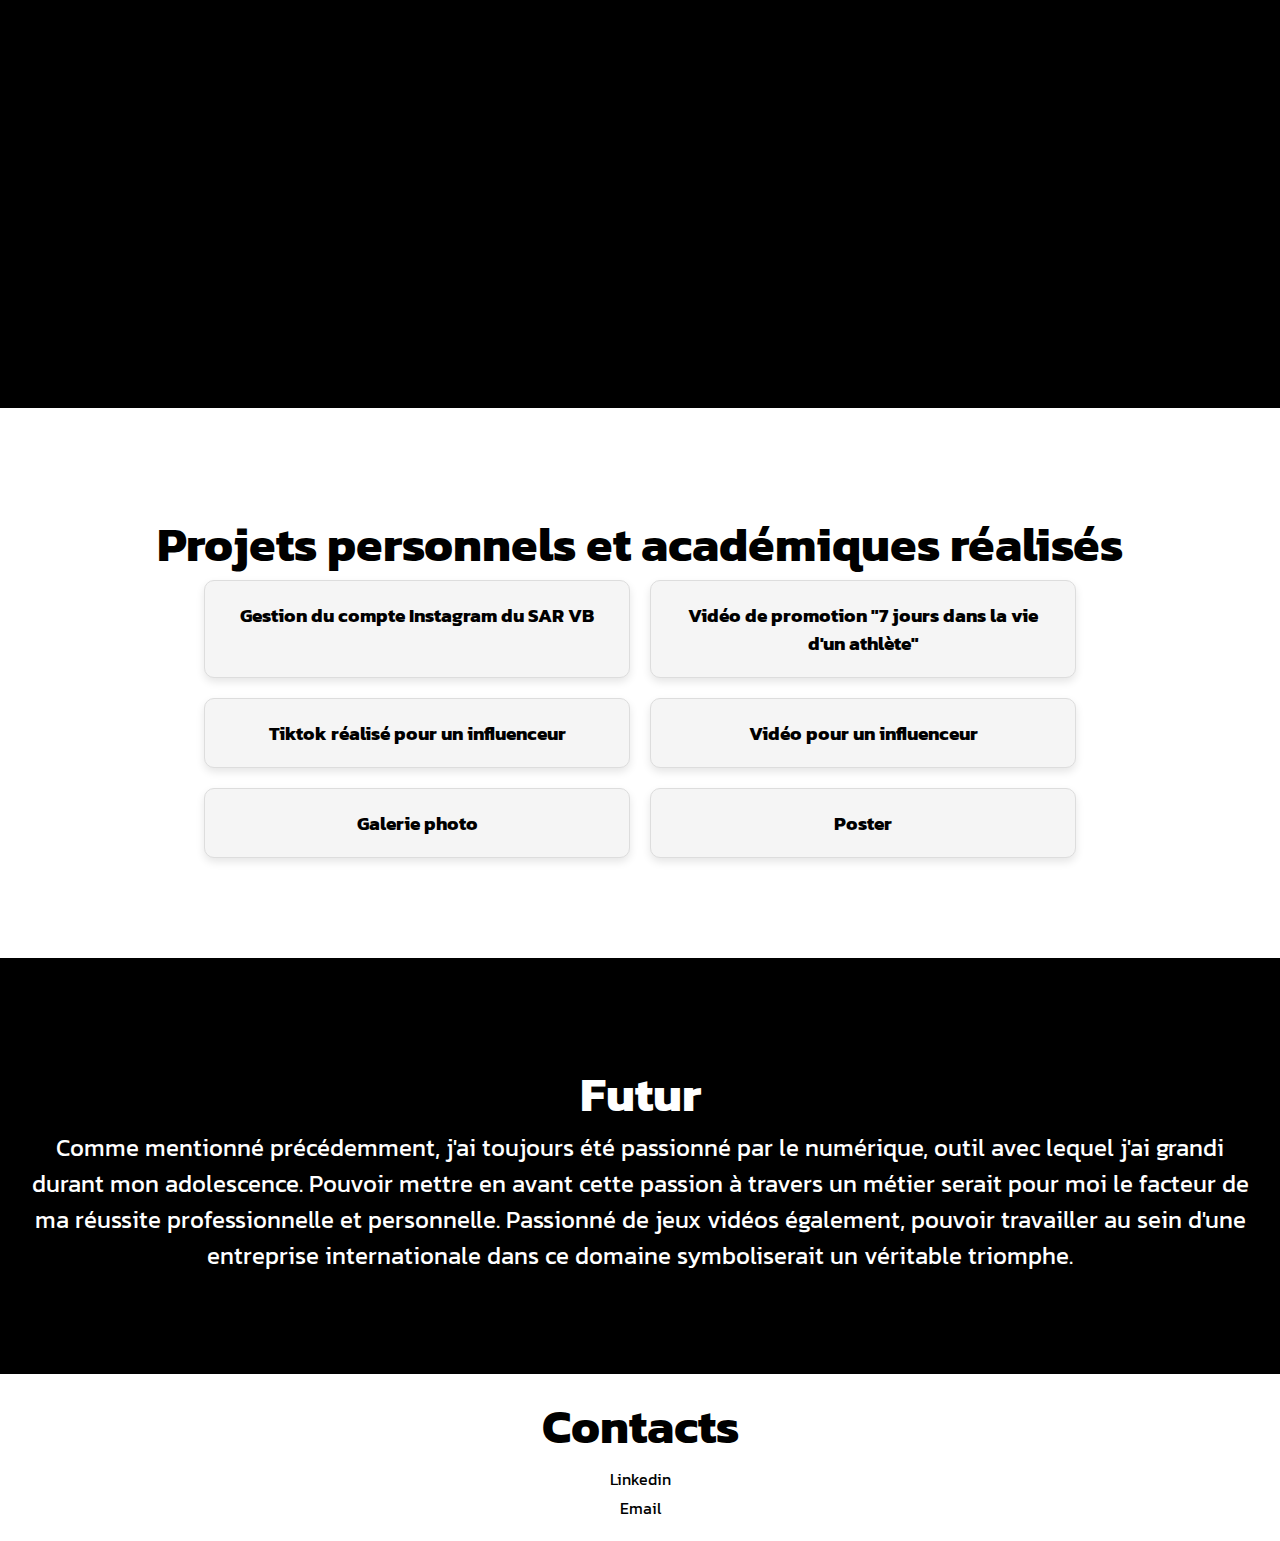
==== commit 65374755: "Add files via upload" ====
--- a/index.html
+++ b/index.html
@@ -52,7 +52,7 @@
                     </div>
                     <div class="container">
                         <img src="images/canva.png" class="images_icones" draggable="false" alt="python">
-                        <h3>Canvas</h3>
+                        <h3>Canva</h3>
                     </div>
                     <div class="container">
                         <img src="images/ps.png" class="images_icones" draggable="false" alt="HTML">
@@ -72,15 +72,13 @@
     </div>
     <div class="section claire">
         <div class="boxed center-text" id="Projets">
-            <h2>Projets réalisés</h2>
-
+            <h2>Projets personnels et académiques réalisés</h2>
             <div class="container_projets" >
                 <a  class="container_projet" href="https://www.instagram.com/rochefort.volley/" target="_blank" draggable="false">
                     <div>
                         <h3>Gestion du compte Instagram du SAR VB</h3>
                     </div>
                 </a>
-
                 <a href="https://www.instagram.com/p/CzO-9KHrw-x/" target="_blank" class="container_projet" draggable="false">
                     <div>
                         <h3>Vidéo de promotion "7 jours dans la vie d'un athlète"</h3>
@@ -98,7 +96,7 @@
                 </a>
                 <a class="container_projet" href="rendus.html" target="_blank" draggable="false">
                     <div>
-                        <h3>Projets photos </h3>
+                        <h3>Galerie photo</h3>
                     </div>
                 </a>
                 <a class="container_projet" href="images/Affiche.png" target="_blank" draggable="false">
